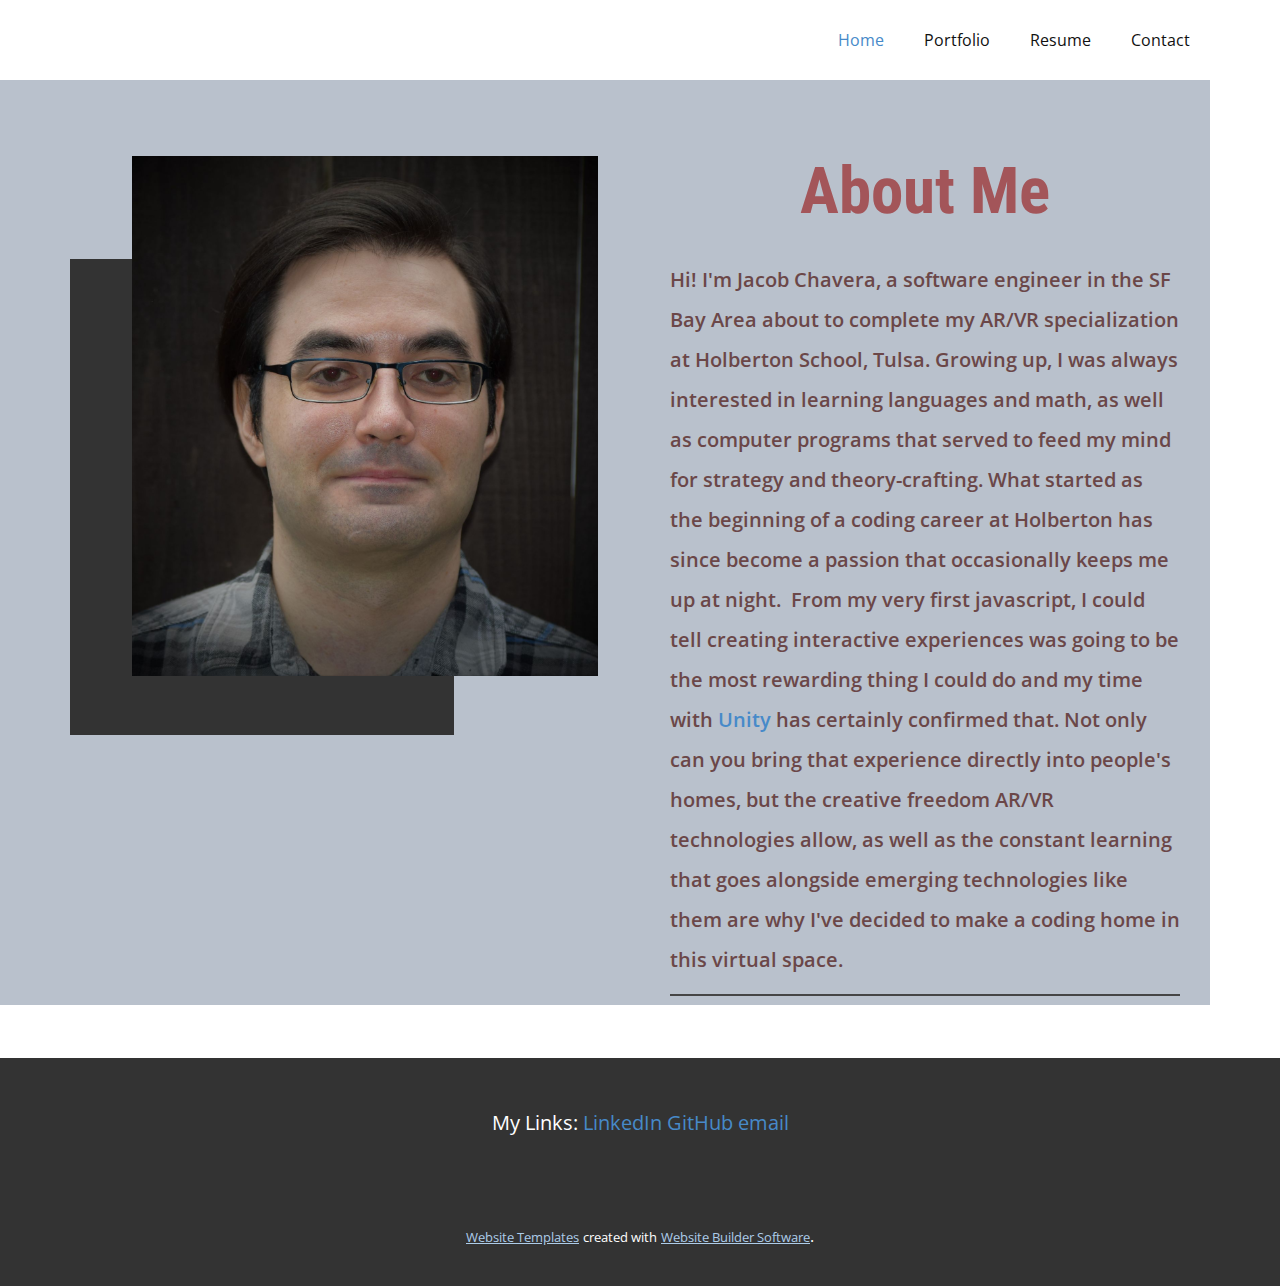
==== index.html @ b2ef4cb7 "Uploaded Nicepage files" ====
<!DOCTYPE html>
<html style="font-size: 16px;">
  <head>
    <meta name="viewport" content="width=device-width, initial-scale=1.0">
    <meta charset="utf-8">
    <meta name="keywords" content="App Development, INTUITIVE">
    <meta name="description" content="">
    <meta name="page_type" content="np-template-header-footer-from-plugin">
    <title>Home</title>
    <link rel="stylesheet" href="nicepage.css" media="screen">
<link rel="stylesheet" href="Home.css" media="screen">
    <script class="u-script" type="text/javascript" src="jquery.js" defer=""></script>
    <script class="u-script" type="text/javascript" src="nicepage.js" defer=""></script>
    <meta name="generator" content="Nicepage 4.7.1, nicepage.com">
    <link id="u-theme-google-font" rel="stylesheet" href="https://fonts.googleapis.com/css?family=Roboto:100,100i,300,300i,400,400i,500,500i,700,700i,900,900i|Open+Sans:300,300i,400,400i,500,500i,600,600i,700,700i,800,800i">
    <link id="u-page-google-font" rel="stylesheet" href="https://fonts.googleapis.com/css?family=Roboto+Condensed:300,300i,400,400i,700,700i">
    
    
    <script type="application/ld+json">{
		"@context": "http://schema.org",
		"@type": "Organization",
		"name": "Personal Site"
}</script>
    <meta name="theme-color" content="#478ac9">
    <meta property="og:title" content="Home">
    <meta property="og:description" content="">
    <meta property="og:type" content="website">
  </head>
  <body data-home-page="Home.html" data-home-page-title="Home" class="u-body u-xl-mode"><header class="u-clearfix u-header u-header" id="sec-e70c"><div class="u-clearfix u-sheet u-sheet-1">
        <nav class="u-menu u-menu-dropdown u-offcanvas u-menu-1">
          <div class="menu-collapse" style="font-size: 1rem; letter-spacing: 0px;">
            <a class="u-button-style u-custom-left-right-menu-spacing u-custom-padding-bottom u-custom-top-bottom-menu-spacing u-nav-link u-text-active-palette-1-base u-text-hover-palette-2-base" href="#">
              <svg class="u-svg-link" viewBox="0 0 24 24"><use xmlns:xlink="http://www.w3.org/1999/xlink" xlink:href="#menu-hamburger"></use></svg>
              <svg class="u-svg-content" version="1.1" id="menu-hamburger" viewBox="0 0 16 16" x="0px" y="0px" xmlns:xlink="http://www.w3.org/1999/xlink" xmlns="http://www.w3.org/2000/svg"><g><rect y="1" width="16" height="2"></rect><rect y="7" width="16" height="2"></rect><rect y="13" width="16" height="2"></rect>
</g></svg>
            </a>
          </div>
          <div class="u-custom-menu u-nav-container">
            <ul class="u-nav u-unstyled u-nav-1"><li class="u-nav-item"><a class="u-button-style u-nav-link u-text-active-palette-1-base u-text-hover-palette-2-base" href="Home.html" style="padding: 10px 20px;">Home</a>
</li><li class="u-nav-item"><a class="u-button-style u-nav-link u-text-active-palette-1-base u-text-hover-palette-2-base" href="Portfolio.html" style="padding: 10px 20px;">Portfolio</a>
</li><li class="u-nav-item"><a class="u-button-style u-file-link u-nav-link u-text-active-palette-1-base u-text-hover-palette-2-base" href="files/Jacob_Chavera_Resume.PDF" target="_blank" style="padding: 10px 20px;">Resume</a>
</li><li class="u-nav-item"><a class="u-button-style u-nav-link u-text-active-palette-1-base u-text-hover-palette-2-base" href="Contact.html" style="padding: 10px 20px;">Contact</a>
</li></ul>
          </div>
          <div class="u-custom-menu u-nav-container-collapse">
            <div class="u-black u-container-style u-inner-container-layout u-opacity u-opacity-95 u-sidenav">
              <div class="u-inner-container-layout u-sidenav-overflow">
                <div class="u-menu-close"></div>
                <ul class="u-align-center u-nav u-popupmenu-items u-unstyled u-nav-2"><li class="u-nav-item"><a class="u-button-style u-nav-link" href="Home.html">Home</a>
</li><li class="u-nav-item"><a class="u-button-style u-nav-link" href="Portfolio.html">Portfolio</a>
</li><li class="u-nav-item"><a class="u-button-style u-nav-link" href="files/Jacob_Chavera_Resume.PDF" target="_blank">Resume</a>
</li><li class="u-nav-item"><a class="u-button-style u-nav-link" href="Contact.html">Contact</a>
</li></ul>
              </div>
            </div>
            <div class="u-black u-menu-overlay u-opacity u-opacity-70"></div>
          </div>
        </nav>
      </div></header>
    <section class="u-clearfix u-section-1" id="carousel_504a">
      <div class="u-palette-5-base u-shape u-shape-rectangle u-shape-1"></div>
      <div class="u-clearfix u-gutter-0 u-layout-wrap u-layout-wrap-1">
        <div class="u-gutter-0 u-layout">
          <div class="u-layout-row">
            <div class="u-align-left u-container-style u-layout-cell u-left-cell u-size-30 u-layout-cell-1">
              <div class="u-container-layout u-container-layout-1" src="">
                <div class="u-grey-80 u-shape u-shape-rectangle u-shape-2"></div>
                <img class="u-image u-image-1" src="images/DSC_0743_2.JPG" data-image-width="4017" data-image-height="3870">
              </div>
            </div>
            <div class="u-container-style u-layout-cell u-right-cell u-size-30 u-layout-cell-2">
              <div class="u-container-layout u-container-layout-2">
                <h1 class="u-align-center u-custom-font u-font-roboto-condensed u-text u-text-palette-2-dark-1 u-text-1"> About Me</h1>
                <p class="u-text u-text-palette-2-dark-2 u-text-2">Hi! I'm Jacob Chavera, a software engineer in the SF Bay Area about to complete my AR/VR specialization at Holberton School, Tulsa. Growing up, I was always interested in learning languages and math, as well as computer programs that served to feed my mind for strategy and theory-crafting. What started as the beginning of a coding career at Holberton has since become a passion that occasionally keeps me up at night.&nbsp; From my very first javascript, I could tell creating interactive experiences was going to be the most rewarding thing I could do and my time with&nbsp;<a href="https://github.com/JakeFC/holbertonschool-unity" class="u-active-none u-border-none u-btn u-button-link u-button-style u-hover-none u-none u-text-palette-1-base u-btn-1" target="_blank">Unity</a>&nbsp;has certainly confirmed that. Not only can you bring that experience directly into people's homes, but the creative freedom AR/VR technologies allow, as well as the constant learning that goes alongside emerging technologies like them are why I've decided to make a coding home in this virtual space.
                </p>
                <div class="u-border-2 u-border-grey-dark-1 u-line u-line-horizontal u-line-1"></div>
              </div>
            </div>
          </div>
        </div>
      </div>
    </section>
    
    
    <footer class="u-align-center u-clearfix u-footer u-grey-80 u-footer" id="sec-1120"><div class="u-clearfix u-sheet u-valign-middle u-sheet-1">
        <p class="u-large-text u-text u-text-variant u-text-1">My Links:&nbsp;<a href="https://www.linkedin.com/in/jacobfchavera/" class="u-active-none u-border-none u-btn u-button-link u-button-style u-hover-none u-none u-text-palette-1-base u-btn-1" target="_blank">LinkedIn</a>&nbsp;<a href="https://github.com/JakeFC" class="u-active-none u-border-none u-btn u-button-link u-button-style u-hover-none u-none u-text-palette-1-base u-btn-2" target="_blank">GitHub</a>&nbsp;<a href="mailto:jacobchavera@yahoo.com" class="u-active-none u-border-none u-btn u-button-link u-button-style u-hover-none u-none u-text-palette-1-base u-btn-3" target="_blank">email</a>
        </p>
      </div></footer>
    <section class="u-backlink u-clearfix u-grey-80">
      <a class="u-link" href="https://nicepage.com/website-templates" target="_blank">
        <span>Website Templates</span>
      </a>
      <p class="u-text">
        <span>created with</span>
      </p>
      <a class="u-link" href="" target="_blank">
        <span>Website Builder Software</span>
      </a>. 
    </section>
  </body>
</html>
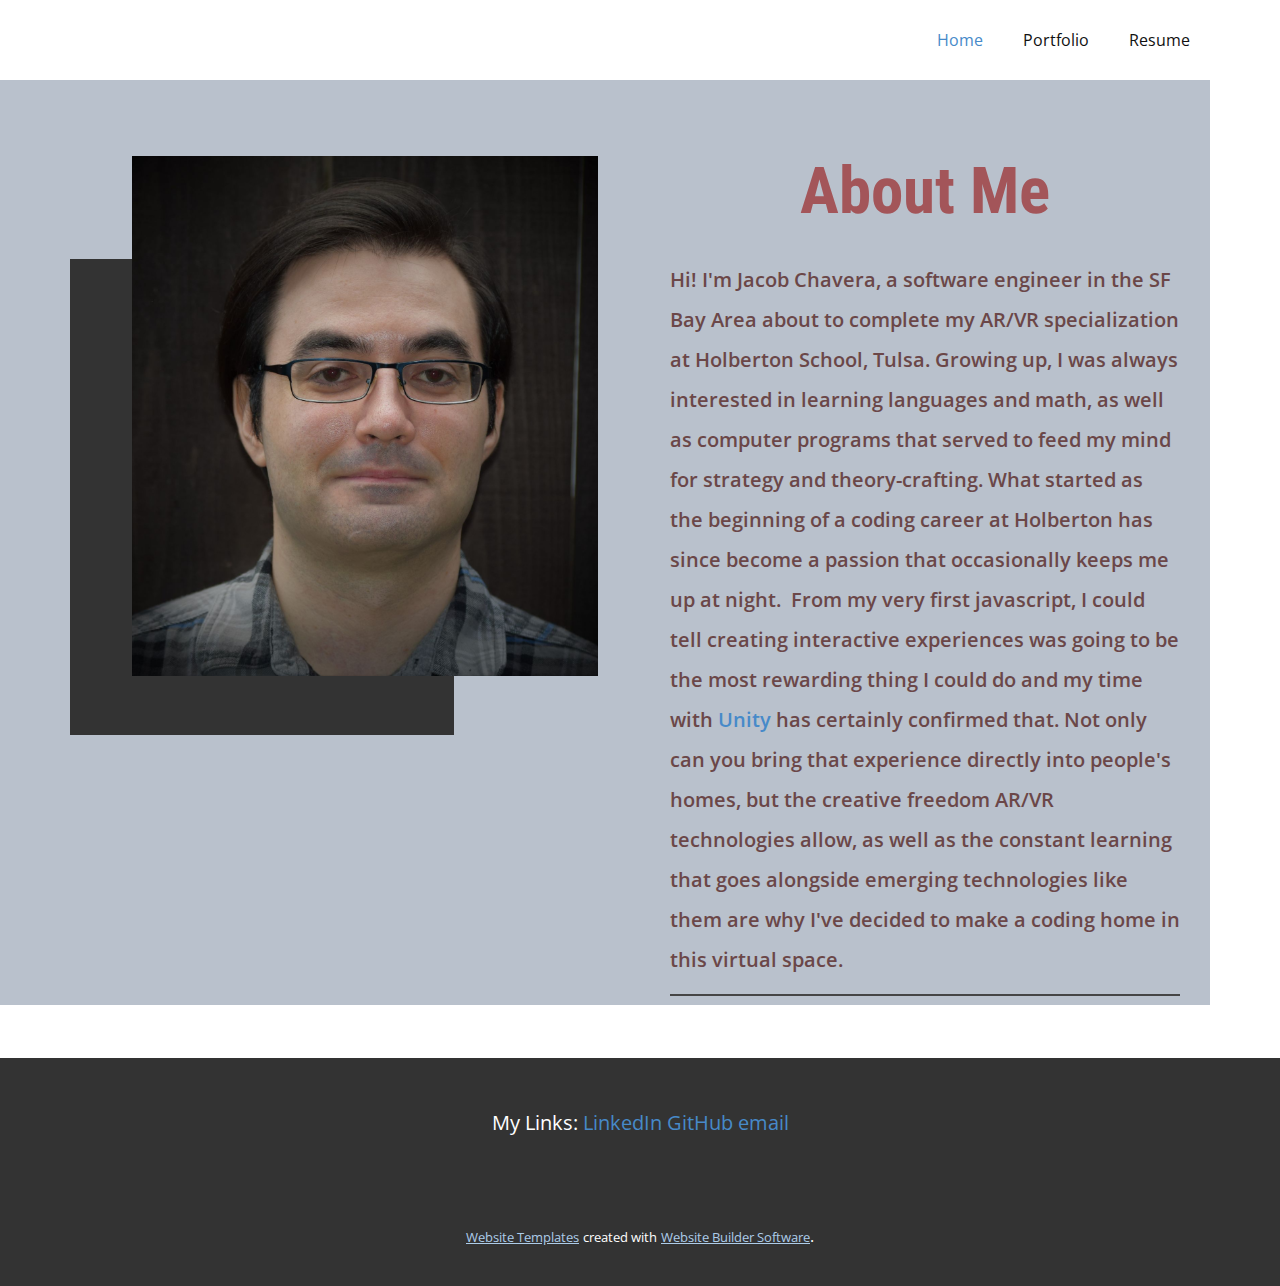
==== commit 7c9f5594: "Uploaded new Nicepage files" ====
--- a/index.html
+++ b/index.html
@@ -39,7 +39,6 @@
             <ul class="u-nav u-unstyled u-nav-1"><li class="u-nav-item"><a class="u-button-style u-nav-link u-text-active-palette-1-base u-text-hover-palette-2-base" href="Home.html" style="padding: 10px 20px;">Home</a>
 </li><li class="u-nav-item"><a class="u-button-style u-nav-link u-text-active-palette-1-base u-text-hover-palette-2-base" href="Portfolio.html" style="padding: 10px 20px;">Portfolio</a>
 </li><li class="u-nav-item"><a class="u-button-style u-file-link u-nav-link u-text-active-palette-1-base u-text-hover-palette-2-base" href="files/Jacob_Chavera_Resume.PDF" target="_blank" style="padding: 10px 20px;">Resume</a>
-</li><li class="u-nav-item"><a class="u-button-style u-nav-link u-text-active-palette-1-base u-text-hover-palette-2-base" href="Contact.html" style="padding: 10px 20px;">Contact</a>
 </li></ul>
           </div>
           <div class="u-custom-menu u-nav-container-collapse">
@@ -49,7 +48,6 @@
                 <ul class="u-align-center u-nav u-popupmenu-items u-unstyled u-nav-2"><li class="u-nav-item"><a class="u-button-style u-nav-link" href="Home.html">Home</a>
 </li><li class="u-nav-item"><a class="u-button-style u-nav-link" href="Portfolio.html">Portfolio</a>
 </li><li class="u-nav-item"><a class="u-button-style u-nav-link" href="files/Jacob_Chavera_Resume.PDF" target="_blank">Resume</a>
-</li><li class="u-nav-item"><a class="u-button-style u-nav-link" href="Contact.html">Contact</a>
 </li></ul>
               </div>
             </div>
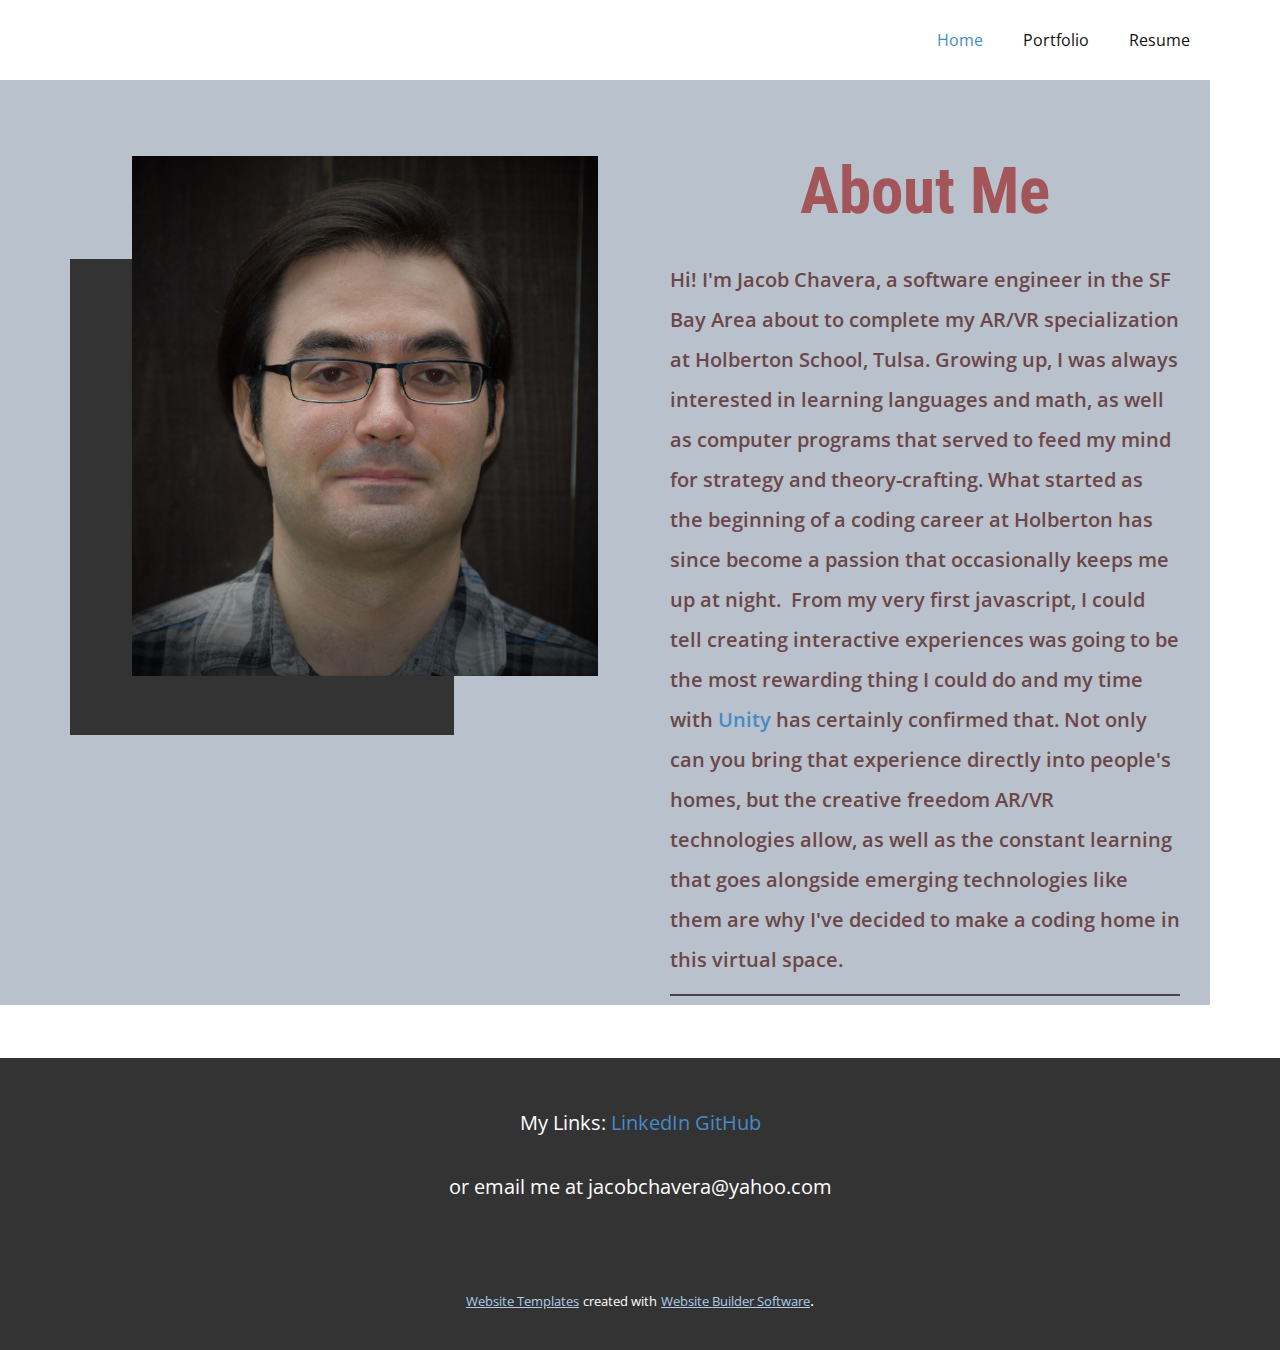
==== commit 30030cd0: "Replaced email link in footer" ====
--- a/index.html
+++ b/index.html
@@ -81,7 +81,9 @@
     
     
     <footer class="u-align-center u-clearfix u-footer u-grey-80 u-footer" id="sec-1120"><div class="u-clearfix u-sheet u-valign-middle u-sheet-1">
-        <p class="u-large-text u-text u-text-variant u-text-1">My Links:&nbsp;<a href="https://www.linkedin.com/in/jacobfchavera/" class="u-active-none u-border-none u-btn u-button-link u-button-style u-hover-none u-none u-text-palette-1-base u-btn-1" target="_blank">LinkedIn</a>&nbsp;<a href="https://github.com/JakeFC" class="u-active-none u-border-none u-btn u-button-link u-button-style u-hover-none u-none u-text-palette-1-base u-btn-2" target="_blank">GitHub</a>&nbsp;<a href="mailto:jacobchavera@yahoo.com" class="u-active-none u-border-none u-btn u-button-link u-button-style u-hover-none u-none u-text-palette-1-base u-btn-3" target="_blank">email</a>
+        <p class="u-large-text u-text u-text-variant u-text-1">My Links:&nbsp;<a href="https://www.linkedin.com/in/jacobfchavera/" class="u-active-none u-border-none u-btn u-button-link u-button-style u-hover-none u-none u-text-palette-1-base u-btn-1" target="_blank">LinkedIn</a>&nbsp;<a href="https://github.com/JakeFC" class="u-active-none u-border-none u-btn u-button-link u-button-style u-hover-none u-none u-text-palette-1-base u-btn-2" target="_blank">GitHub</a>
+          <br>
+          <br>or email me at jacobchavera@yahoo.com
         </p>
       </div></footer>
     <section class="u-backlink u-clearfix u-grey-80">
--- a/nicepage.css
+++ b/nicepage.css
@@ -37098,6 +37098,7 @@
 
 .u-footer .u-btn-1 {
   background-image: none;
+  margin-top: 2px;
   padding: 0;
 }
 
@@ -37105,11 +37106,6 @@
   background-image: none;
   padding: 0;
 }
-
-.u-footer .u-btn-3 {
-  background-image: none;
-  padding: 0;
-}
 @media (max-width: 1199px) {
   .u-footer .u-sheet-1 {
     min-height: 99px;
